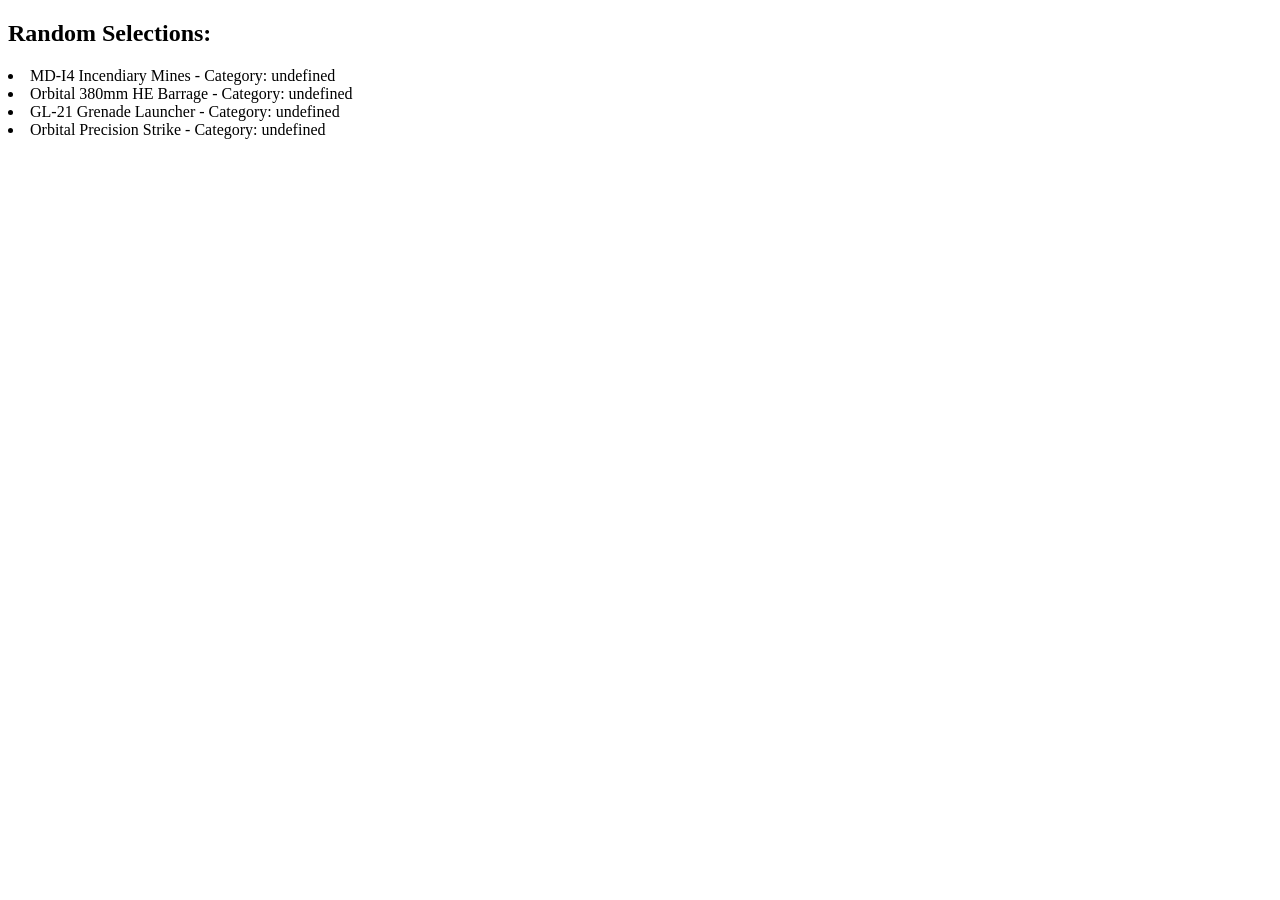
==== liber-tea-II/index.html @ da0851c2 "Helldivers 2 Loadout Randomizer" ====
<!DOCTYPE html>
<html lang="en">
<head>
    <meta charset="UTF-8">
    <meta name="viewport" content="width=device-width, initial-scale=1.0">
    <title>Random Item Selector</title>
    <link rel="stylesheet" href="styles.css">
</head>
<body>
    <div id="randomSelections">
        <!-- Content will be dynamically populated here -->
    </div>
    <script src="script.js"></script>
</body>
</html>
---- liber-tea-II/styles.css ----
/* Add your CSS styles here */
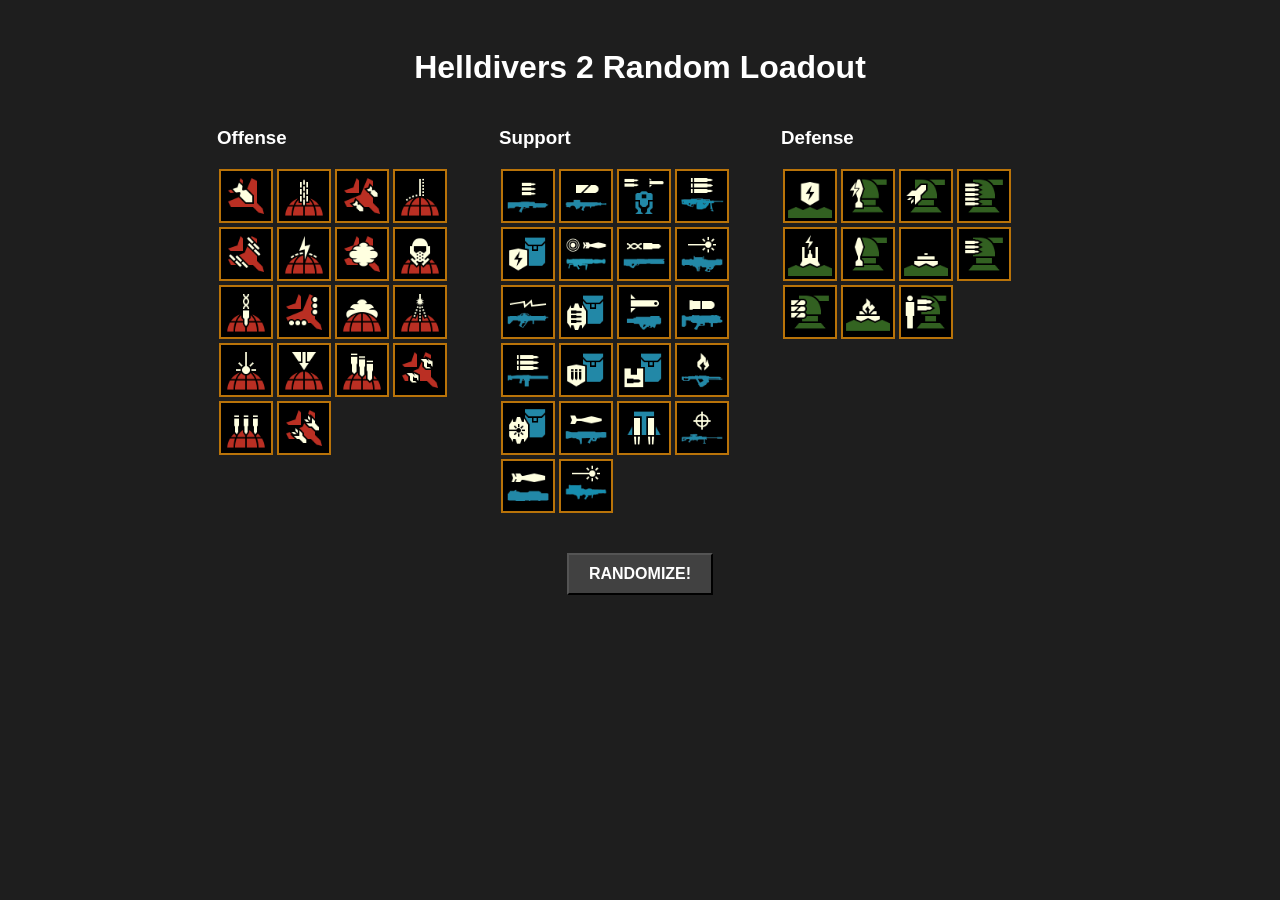
==== commit 4d03f95b: "Add files via upload" ====
--- a/liber-tea-II/index.html
+++ b/liber-tea-II/index.html
@@ -3,12 +3,20 @@
 <head>
     <meta charset="UTF-8">
     <meta name="viewport" content="width=device-width, initial-scale=1.0">
-    <title>Random Item Selector</title>
+    <title>Helldivers 2 Random Loadout</title>
     <link rel="stylesheet" href="styles.css">
 </head>
 <body>
-    <div id="randomSelections">
-        <!-- Content will be dynamically populated here -->
+    <div class="container">
+        <h1>Helldivers 2 Random Loadout</h1>
+        <div id="abilitySelection">
+            <div class="abilities-container"></div>
+        </div>
+        <br>
+        <button id="generateButton">RANDOMIZE!</button>
+        <div id="loadoutDisplay" class="loadout-container">
+            <!-- Icons will be displayed here -->
+        </div>
     </div>
     <script src="script.js"></script>
 </body>
--- a/liber-tea-II/styles.css
+++ b/liber-tea-II/styles.css
@@ -1 +1,77 @@
-/* Add your CSS styles here */+.container {
+    padding: 20px;
+    box-sizing: border-box;
+    text-align: center;
+}
+
+.loadout-container {
+    margin-top: 20px;
+    display: flex;
+    justify-content: center;
+    flex-wrap: wrap;
+}
+.icon img {
+    margin: 10px;
+    padding: 10px;
+    border: 1px solid #b97309;
+    border-radius: 5px;
+    max-width: 100px;
+}
+.abilities-container {
+    display: flex;
+    justify-content: center;
+}
+.abilities-group {
+    display: flex;
+    flex-direction: column;
+    align-items: flex-start;
+    margin-right: 50px; /* Adjust the space between groups */
+}
+.abilities-row {
+    display: flex;
+    flex-wrap: wrap;
+}
+.ability-icon {
+    flex: 0 1 auto;
+    width: 50px;
+    height: 50px;
+    margin: 2px;
+    cursor: pointer;
+    transition: filter 0.3s ease;
+    
+}
+.ability-icon:hover {
+    cursor: pointer;
+    transform: scale(1.1);
+    transition: transform 0.3s ease;
+}
+.ability-icon.unselected {
+    filter: brightness(50%);
+    opacity: 0.5;
+    border: 2px solid #1e1e1e
+}
+
+.ability-icon.selected {
+    filter: brightness(100%);
+    border: 2px solid #b97309
+}
+
+body {
+    font-family: 'Arial', sans-serif;
+    background-color:#1e1e1e;
+    color: #ffffffff;
+}
+
+h1, h2 {
+    font-family: Arial, Helvetica, sans-serif;
+}
+
+button {
+    font-size: 16px;
+    font-weight: bold;
+    background-color: rgba(80, 80, 80, 0.7);
+    color: white;
+    padding: 10px 20px;
+    cursor: pointer;
+    margin-top: 20px;
+}
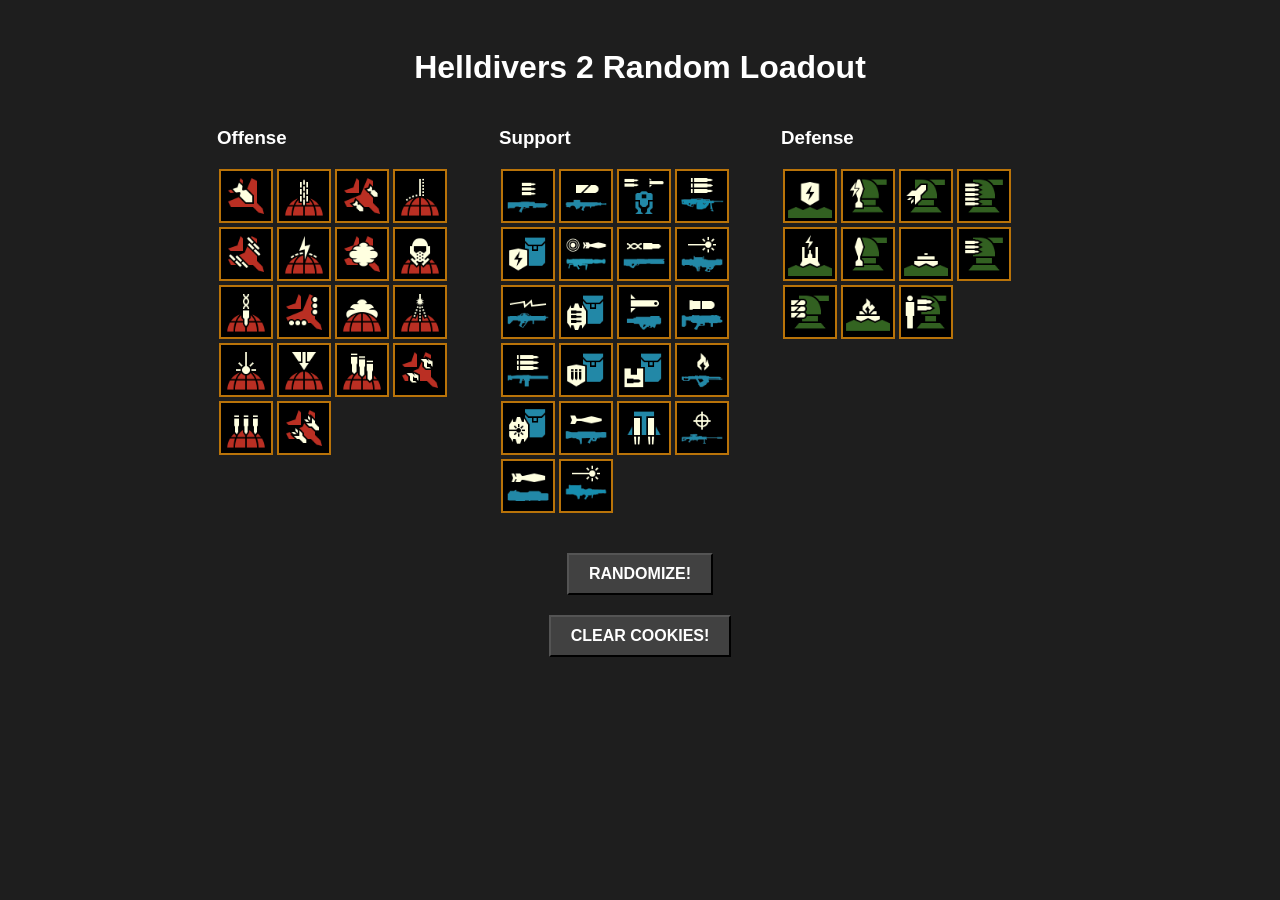
==== commit 6c8a041a: "organizing better the files... Also added cookies to the selected abilities" ====
--- a/liber-tea-II/index.html
+++ b/liber-tea-II/index.html
@@ -1,23 +1,29 @@
 <!DOCTYPE html>
 <html lang="en">
-<head>
-    <meta charset="UTF-8">
-    <meta name="viewport" content="width=device-width, initial-scale=1.0">
+  <head>
+    <meta charset="UTF-8" />
+    <meta name="viewport" content="width=device-width, initial-scale=1.0" />
     <title>Helldivers 2 Random Loadout</title>
-    <link rel="stylesheet" href="styles.css">
-</head>
-<body>
+    <link rel="stylesheet" href="styles.css" />
+  </head>
+  <body>
     <div class="container">
-        <h1>Helldivers 2 Random Loadout</h1>
-        <div id="abilitySelection">
-            <div class="abilities-container"></div>
-        </div>
-        <br>
-        <button id="generateButton">RANDOMIZE!</button>
-        <div id="loadoutDisplay" class="loadout-container">
-            <!-- Icons will be displayed here -->
-        </div>
+      <h1>Helldivers 2 Random Loadout</h1>
+      <div id="abilitySelection">
+        <div class="abilities-container"></div>
+      </div>
+      <br />
+      <button id="generateButton">RANDOMIZE!</button>
+      <br />
+      <button id="clearCookies">CLEAR COOKIES!</button>
+      <div id="loadoutDisplay" class="loadout-container">
+        <!-- Icons will be displayed here -->
+      </div>
     </div>
+    <!-- START: dependencies from script.js -->
+    <script src="items.js"></script>
+    <script src="cookies.js"></script>
+    <!-- FINISH: dependencies from script.js -->
     <script src="script.js"></script>
-</body>
+  </body>
 </html>
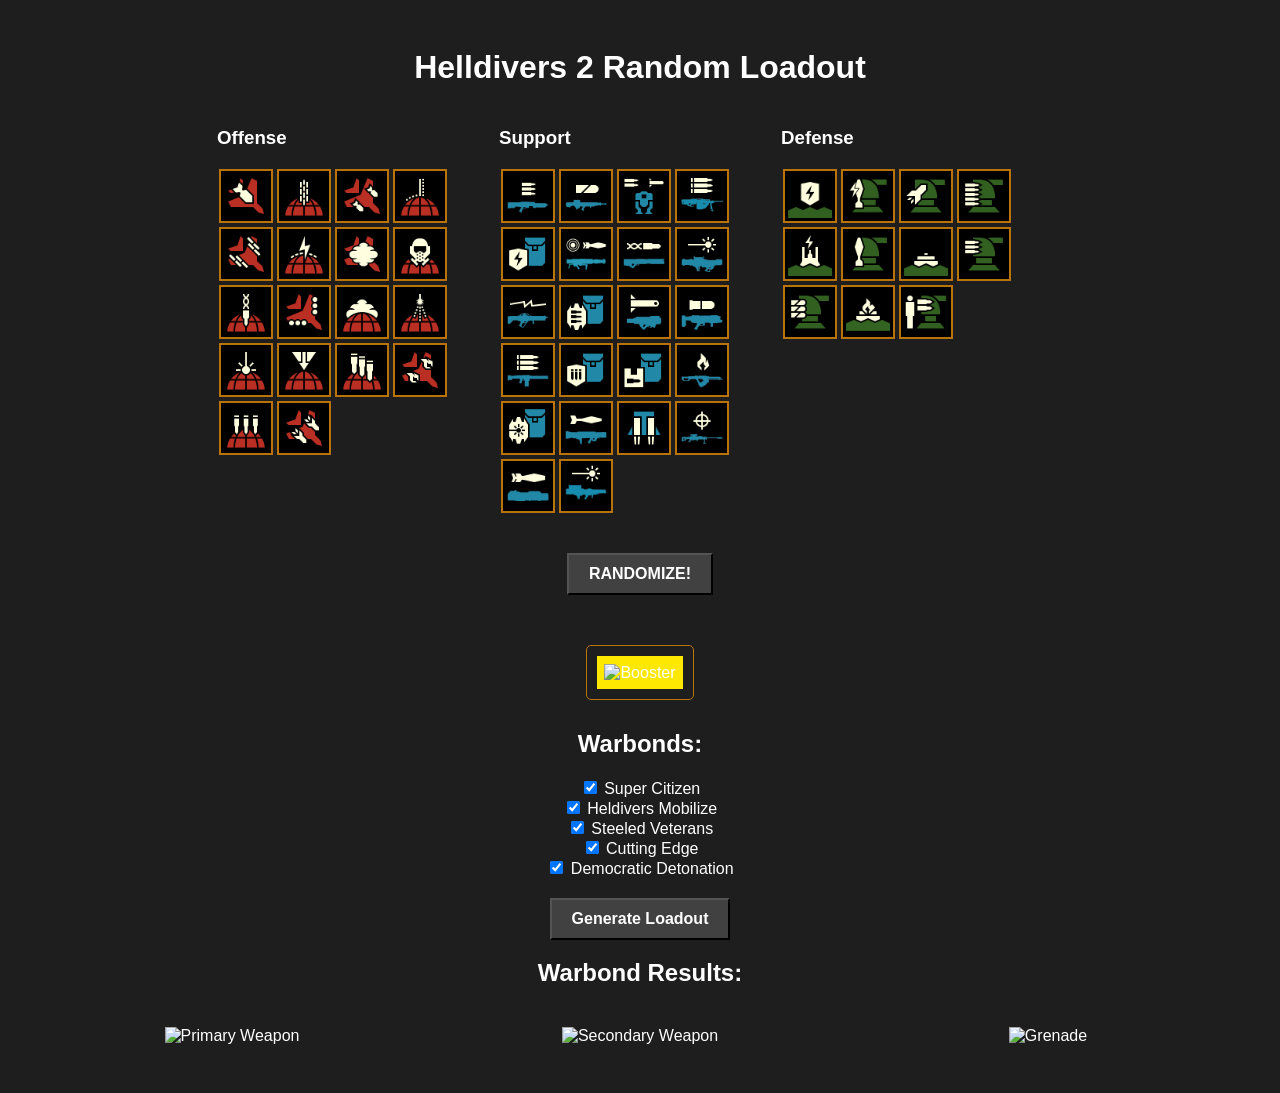
==== commit b456d804: "Added Equipment & Booster - added equipment (Weapons, Grenades, Armor) and booster randomizer - adde" ====
--- a/liber-tea-II/index.html
+++ b/liber-tea-II/index.html
@@ -1,29 +1,73 @@
 <!DOCTYPE html>
 <html lang="en">
-  <head>
-    <meta charset="UTF-8" />
-    <meta name="viewport" content="width=device-width, initial-scale=1.0" />
+
+<head>
+    <meta charset="UTF-8">
+    <meta name="viewport" content="width=device-width, initial-scale=1.0">
     <title>Helldivers 2 Random Loadout</title>
-    <link rel="stylesheet" href="styles.css" />
-  </head>
-  <body>
+    <link rel="stylesheet" href="styles.css">
+</head>
+
+<body>
     <div class="container">
-      <h1>Helldivers 2 Random Loadout</h1>
-      <div id="abilitySelection">
-        <div class="abilities-container"></div>
-      </div>
-      <br />
-      <button id="generateButton">RANDOMIZE!</button>
-      <br />
-      <button id="clearCookies">CLEAR COOKIES!</button>
-      <div id="loadoutDisplay" class="loadout-container">
-        <!-- Icons will be displayed here -->
-      </div>
+        <h1>Helldivers 2 Random Loadout</h1>
+        <div id="stratagemSelection">
+            <div class="stratagems-container"></div>
+        </div>
+        <br>
+        <button id="generateButton">RANDOMIZE!</button>
+        <div id="loadoutDisplay" class="loadout-container">
+            <!-- Icons will be displayed here -->
+        </div>
+        <div class="loadout-container">
+            <div class="double-container">
+                <div class="booster-container">
+                    <img id="booster" class="booster-image" src="" alt="Booster">
+                </div>
+            </div>
+
+        </div>
+
+
+
+
+        <h2>Warbonds:</h2>
+        <label><input type="checkbox" id="warbond0-checkbox" checked> Super Citizen</label><br>
+        <label><input type="checkbox" id="warbond1-checkbox" checked> Heldivers Mobilize</label><br>
+        <label><input type="checkbox" id="warbond2-checkbox" checked> Steeled Veterans</label><br>
+        <label><input type="checkbox" id="warbond3-checkbox" checked> Cutting Edge</label><br>
+        <label><input type="checkbox" id="warbond4-checkbox" checked> Democratic Detonation</label><br>
+
+        <button onclick="generateArmoryLoadout()">Generate Loadout</button>
+
+        <div id="warbondResults">
+            <h2>Warbond Results:</h2>
+            <div class="row">
+                <!-- First row: Armor -->
+                <div class="column">
+                </div>
+                <div id="armor-set" class="column">
+                </div>
+                <div class="column">
+                </div>
+            </div>
+            <div class="row">
+                <!-- Second row: Weapons and Grenade -->
+                <div class="column">
+                    <img id="primary-weapon" class="weapon-image" src="" alt="Primary Weapon">
+                </div>
+                <div class="column">
+                    <img id="secondary-weapon" class="weapon-image" src="" alt="Secondary Weapon">
+                </div>
+                <div class="column">
+                    <img id="grenade" class="grenade-image" src="" alt="Grenade">
+                </div>
+            </div>
+        </div>
     </div>
-    <!-- START: dependencies from script.js -->
-    <script src="items.js"></script>
-    <script src="cookies.js"></script>
-    <!-- FINISH: dependencies from script.js -->
+    <script src="stratagem.js"></script>
+    <script src="equipment.js"></script>
     <script src="script.js"></script>
-  </body>
-</html>
+</body>
+
+</html>
--- a/liber-tea-II/styles.css
+++ b/liber-tea-II/styles.css
@@ -17,21 +17,21 @@
     border-radius: 5px;
     max-width: 100px;
 }
-.abilities-container {
+.stratagems-container {
     display: flex;
     justify-content: center;
 }
-.abilities-group {
+.stratagems-group {
     display: flex;
     flex-direction: column;
     align-items: flex-start;
     margin-right: 50px; /* Adjust the space between groups */
 }
-.abilities-row {
+.stratagems-row {
     display: flex;
     flex-wrap: wrap;
 }
-.ability-icon {
+.stratagem-icon {
     flex: 0 1 auto;
     width: 50px;
     height: 50px;
@@ -40,18 +40,18 @@
     transition: filter 0.3s ease;
     
 }
-.ability-icon:hover {
+.stratagem-icon:hover {
     cursor: pointer;
     transform: scale(1.1);
     transition: transform 0.3s ease;
 }
-.ability-icon.unselected {
+.stratagem-icon.unselected {
     filter: brightness(50%);
     opacity: 0.5;
     border: 2px solid #1e1e1e
 }
 
-.ability-icon.selected {
+.stratagem-icon.selected {
     filter: brightness(100%);
     border: 2px solid #b97309
 }
@@ -75,3 +75,44 @@
     cursor: pointer;
     margin-top: 20px;
 }
+
+.row {
+    display: flex;
+    justify-content: space-around;
+    margin-bottom: 20px;
+}
+
+.column {
+    flex: 1;
+    margin: 0 10px;
+}
+
+.armor-image,
+.weapon-image,
+.grenade-image {
+    height:100%;
+    max-height: 100px;
+    width:auto;
+}
+
+.booster-image{
+
+    display: block;
+    width: 100%;
+    height: auto;
+}
+
+.booster-container {
+    display: flex;
+    align-items: center;
+    justify-content: center;
+    padding: .45rem;
+    background: #fde802;
+}
+.double-container {
+    margin: 10px;
+    padding: 10px;
+    border: 1px solid #b97309;
+    border-radius: 5px;
+    max-width: 100px;
+}
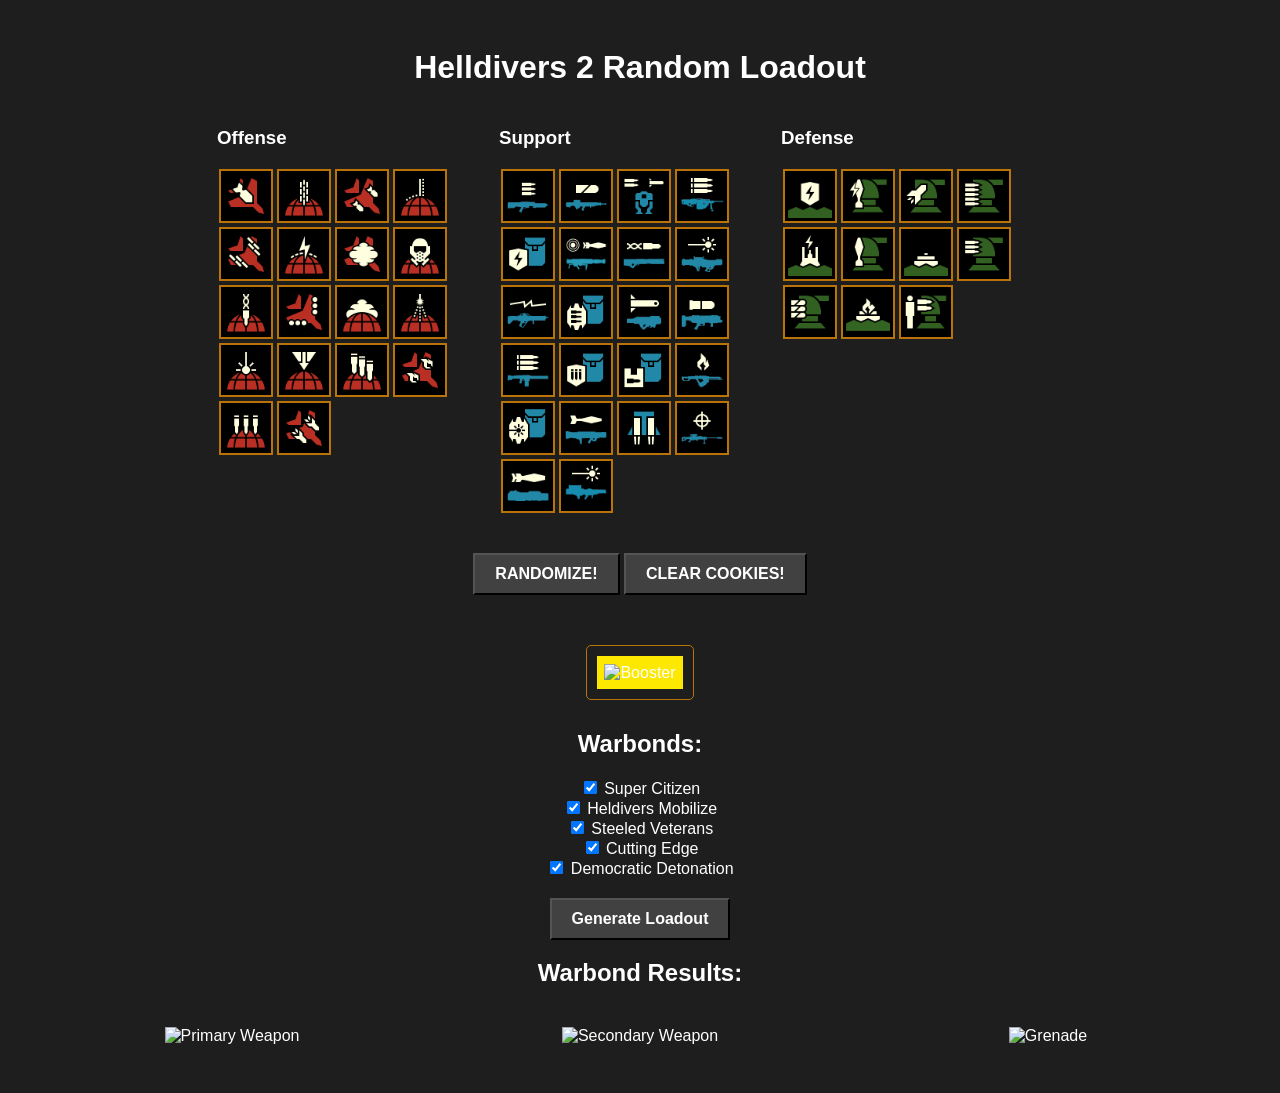
==== commit d02b7a26: "fixed merge" ====
--- a/liber-tea-II/index.html
+++ b/liber-tea-II/index.html
@@ -1,73 +1,66 @@
 <!DOCTYPE html>
 <html lang="en">
+  <head>
+    <meta charset="UTF-8" />
+    <meta name="viewport" content="width=device-width, initial-scale=1.0" />
+    <title>Helldivers 2 Random Loadout</title>
+    <link rel="stylesheet" href="styles.css" />
+  </head>
 
-<head>
-    <meta charset="UTF-8">
-    <meta name="viewport" content="width=device-width, initial-scale=1.0">
-    <title>Helldivers 2 Random Loadout</title>
-    <link rel="stylesheet" href="styles.css">
-</head>
+  <body>
+    <div class="container">
+      <h1>Helldivers 2 Random Loadout</h1>
+      <div id="stratagemSelection">
+        <div class="stratagems-container"></div>
+      </div>
+      <br />
+      <button id="generateButton">RANDOMIZE!</button>
+      <button id="clearCookies">CLEAR COOKIES!</button>
+      <div id="loadoutDisplay" class="loadout-container">
+        <!-- Icons will be displayed here -->
+      </div>
+      <div class="loadout-container">
+        <div class="double-container">
+          <div class="booster-container">
+            <img id="booster" class="booster-image" src="" alt="Booster" />
+          </div>
+        </div>
+      </div>
 
-<body>
-    <div class="container">
-        <h1>Helldivers 2 Random Loadout</h1>
-        <div id="stratagemSelection">
-            <div class="stratagems-container"></div>
+      <h2>Warbonds:</h2>
+      <label><input type="checkbox" id="warbond0-checkbox" checked /> Super Citizen</label><br />
+      <label><input type="checkbox" id="warbond1-checkbox" checked /> Heldivers Mobilize</label><br />
+      <label><input type="checkbox" id="warbond2-checkbox" checked /> Steeled Veterans</label><br />
+      <label><input type="checkbox" id="warbond3-checkbox" checked /> Cutting Edge</label><br />
+      <label><input type="checkbox" id="warbond4-checkbox" checked /> Democratic Detonation</label><br />
+
+      <button onclick="generateArmoryLoadout()">Generate Loadout</button>
+
+      <div id="warbondResults">
+        <h2>Warbond Results:</h2>
+        <div class="row">
+          <!-- First row: Armor -->
+          <div class="column"></div>
+          <div id="armor-set" class="column"></div>
+          <div class="column"></div>
         </div>
-        <br>
-        <button id="generateButton">RANDOMIZE!</button>
-        <div id="loadoutDisplay" class="loadout-container">
-            <!-- Icons will be displayed here -->
+        <div class="row">
+          <!-- Second row: Weapons and Grenade -->
+          <div class="column">
+            <img id="primary-weapon" class="weapon-image" src="" alt="Primary Weapon" />
+          </div>
+          <div class="column">
+            <img id="secondary-weapon" class="weapon-image" src="" alt="Secondary Weapon" />
+          </div>
+          <div class="column">
+            <img id="grenade" class="grenade-image" src="" alt="Grenade" />
+          </div>
         </div>
-        <div class="loadout-container">
-            <div class="double-container">
-                <div class="booster-container">
-                    <img id="booster" class="booster-image" src="" alt="Booster">
-                </div>
-            </div>
-
-        </div>
-
-
-
-
-        <h2>Warbonds:</h2>
-        <label><input type="checkbox" id="warbond0-checkbox" checked> Super Citizen</label><br>
-        <label><input type="checkbox" id="warbond1-checkbox" checked> Heldivers Mobilize</label><br>
-        <label><input type="checkbox" id="warbond2-checkbox" checked> Steeled Veterans</label><br>
-        <label><input type="checkbox" id="warbond3-checkbox" checked> Cutting Edge</label><br>
-        <label><input type="checkbox" id="warbond4-checkbox" checked> Democratic Detonation</label><br>
-
-        <button onclick="generateArmoryLoadout()">Generate Loadout</button>
-
-        <div id="warbondResults">
-            <h2>Warbond Results:</h2>
-            <div class="row">
-                <!-- First row: Armor -->
-                <div class="column">
-                </div>
-                <div id="armor-set" class="column">
-                </div>
-                <div class="column">
-                </div>
-            </div>
-            <div class="row">
-                <!-- Second row: Weapons and Grenade -->
-                <div class="column">
-                    <img id="primary-weapon" class="weapon-image" src="" alt="Primary Weapon">
-                </div>
-                <div class="column">
-                    <img id="secondary-weapon" class="weapon-image" src="" alt="Secondary Weapon">
-                </div>
-                <div class="column">
-                    <img id="grenade" class="grenade-image" src="" alt="Grenade">
-                </div>
-            </div>
-        </div>
+      </div>
     </div>
     <script src="stratagem.js"></script>
     <script src="equipment.js"></script>
+    <script src="cookies.js"></script>
     <script src="script.js"></script>
-</body>
-
-</html>+  </body>
+</html>
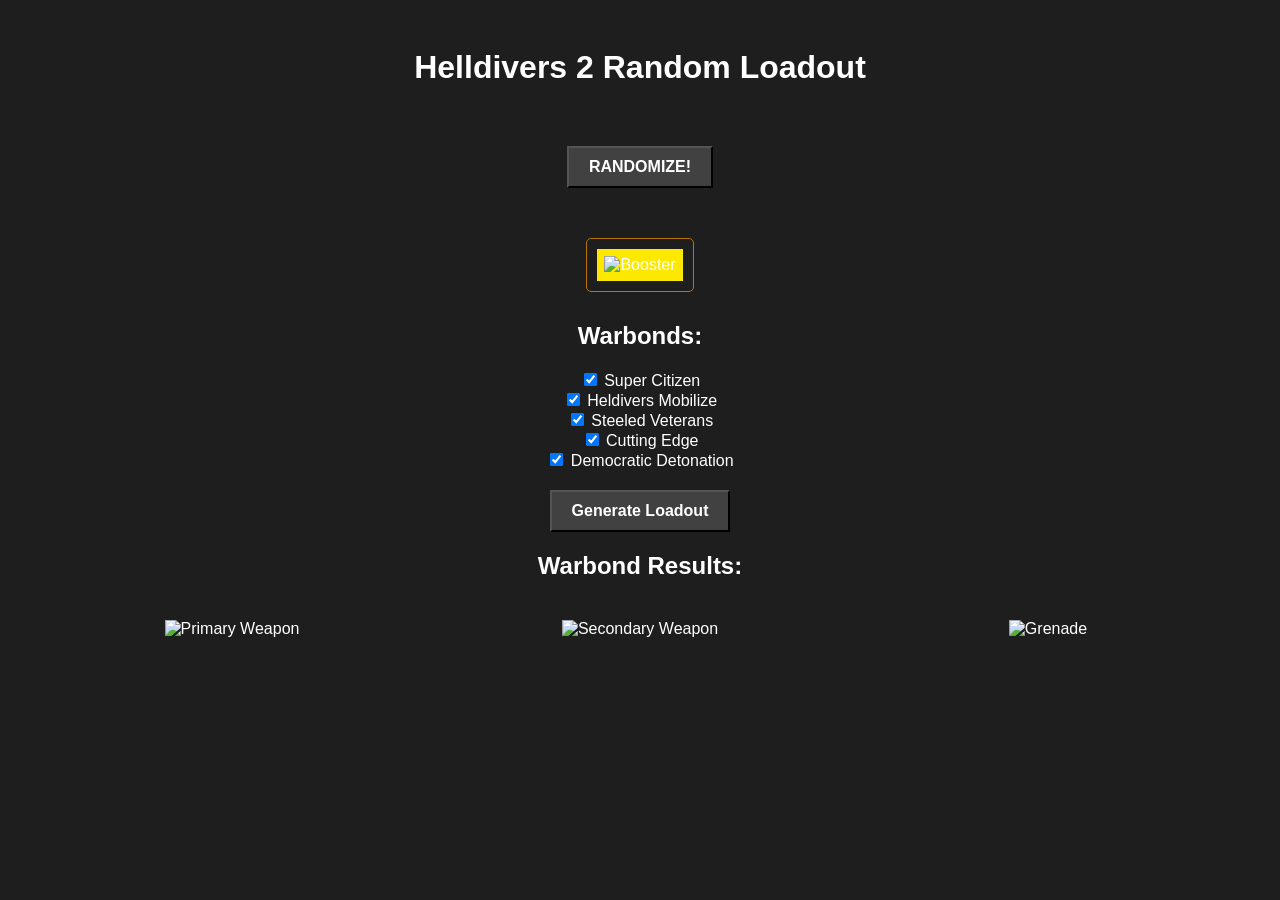
==== commit 48778686: "adding favicon" ====
--- a/liber-tea-II/index.html
+++ b/liber-tea-II/index.html
@@ -5,6 +5,11 @@
     <meta name="viewport" content="width=device-width, initial-scale=1.0" />
     <title>Helldivers 2 Random Loadout</title>
     <link rel="stylesheet" href="styles.css" />
+    <link
+      href="[data-uri]"
+      rel="icon"
+      type="image/x-icon"
+    />
   </head>
 
   <body>
@@ -15,7 +20,6 @@
       </div>
       <br />
       <button id="generateButton">RANDOMIZE!</button>
-      <button id="clearCookies">CLEAR COOKIES!</button>
       <div id="loadoutDisplay" class="loadout-container">
         <!-- Icons will be displayed here -->
       </div>
@@ -60,7 +64,6 @@
     </div>
     <script src="stratagem.js"></script>
     <script src="equipment.js"></script>
-    <script src="cookies.js"></script>
     <script src="script.js"></script>
   </body>
 </html>
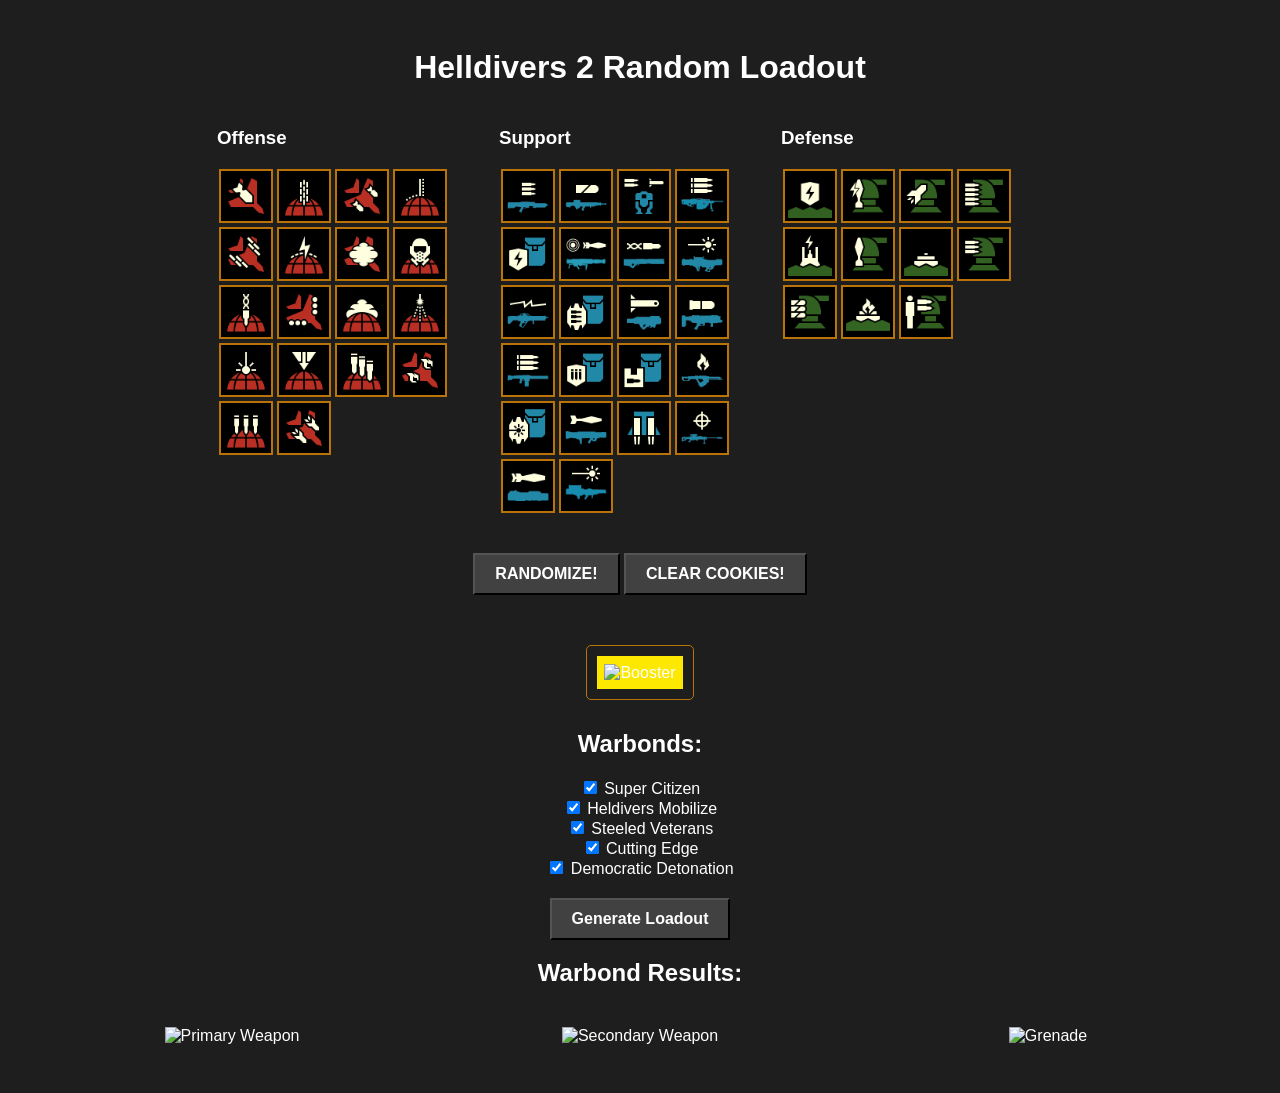
==== commit ecf10eb9: "Merge branch 'master' into doroana/coockies-implementation" ====
--- a/liber-tea-II/index.html
+++ b/liber-tea-II/index.html
@@ -20,6 +20,7 @@
       </div>
       <br />
       <button id="generateButton">RANDOMIZE!</button>
+      <button id="clearCookies">CLEAR COOKIES!</button>
       <div id="loadoutDisplay" class="loadout-container">
         <!-- Icons will be displayed here -->
       </div>
@@ -64,6 +65,7 @@
     </div>
     <script src="stratagem.js"></script>
     <script src="equipment.js"></script>
+    <script src="cookies.js"></script>
     <script src="script.js"></script>
   </body>
 </html>
